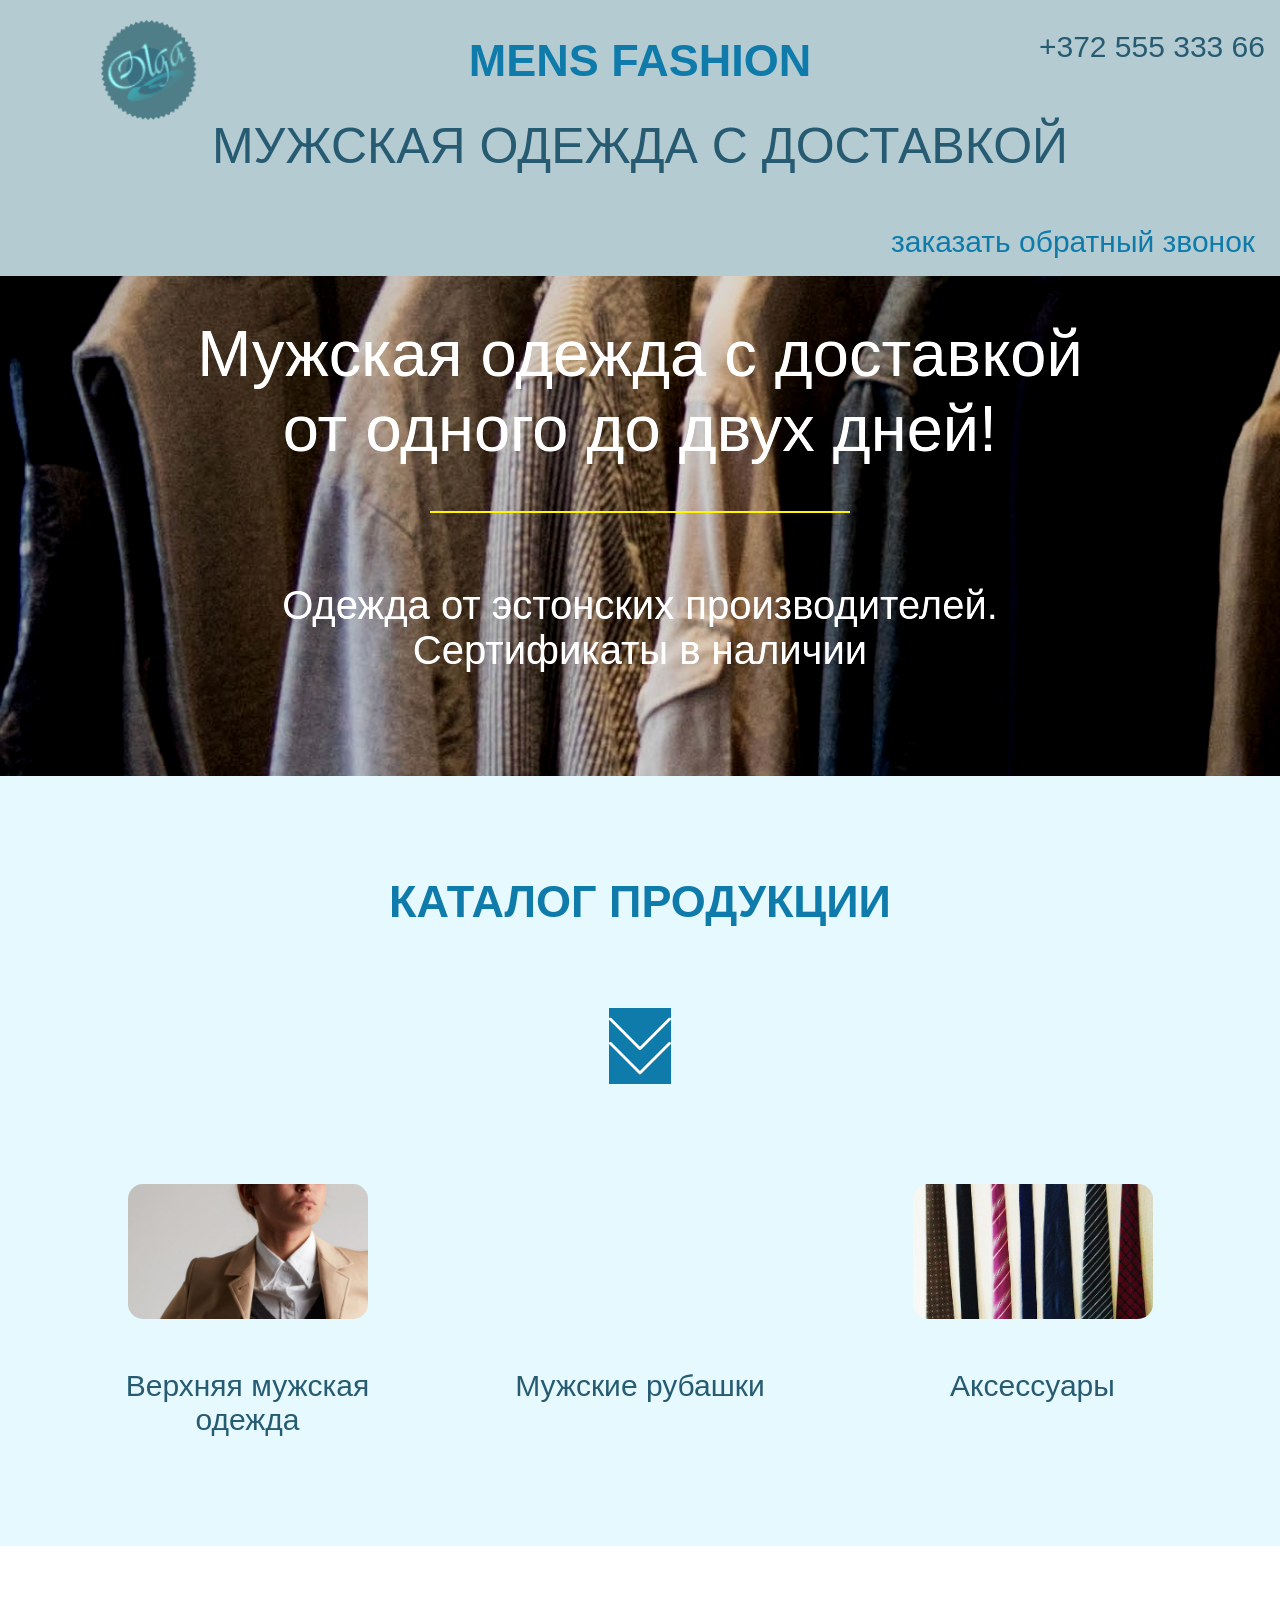
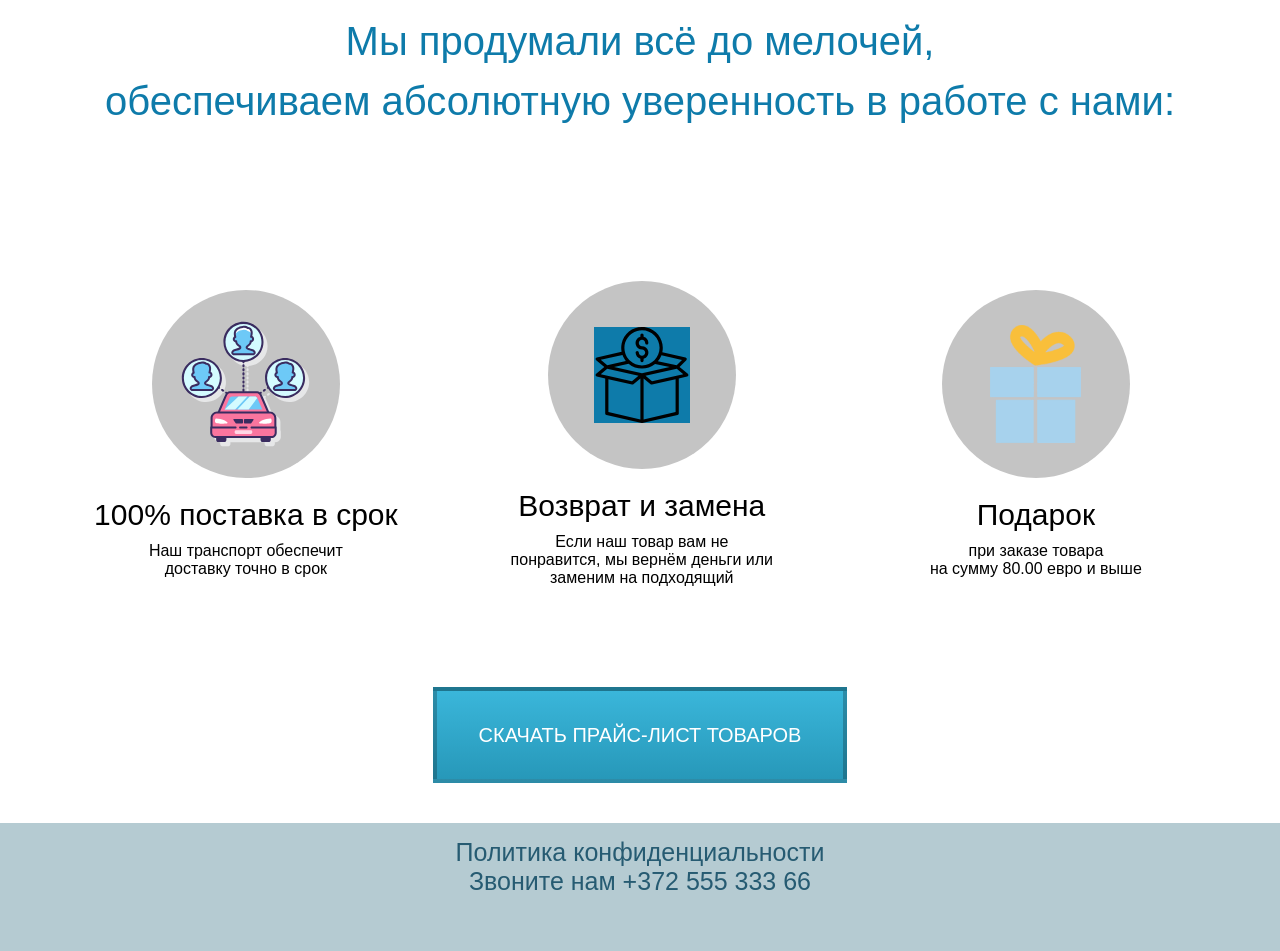
==== Landing Clothes/index.html @ 2e12d38f "Add files via upload New repository" ====
<!DOCTYPE html>
<html lang="en">
<head>
  <meta charset="UTF-8">
  <meta name="viewport" content="width=device-width, initial-scale=1.0">
  <!-- Styles -->
  <link rel="stylesheet" href="main.css">
  <!-- Google Fonts -->


  <title>Document</title>
</head>
<body>
  <!-- HEADER -->
  <section class="header-section section">
    <div class="header-container">
      <img src="img/logo.png" alt="logo" class="header-logo-img">
      <h1 class="ta-c header-logo-h1">MENS FASHION</h1>
      <p class="header-phonenumber">+372 555 333 66</p>
      <p class="ta-c header-title">МУЖСКАЯ ОДЕЖДА С ДОСТАВКОЙ</p>
      <a class="header-link" href="#">заказать обратный звонок</a>
    </div>
  </section>

  <!-- PROMO -->
  <section class="promo-section section">
    <div class="promo-container">
      <div class="promo-title-wrapper">
        <h2 class="ta-c">Мужская одежда с доставкой от одного до двух дней!</h2>
      </div>
      <div class="promo-line"></div>
      <div class="promo-content-wrapper">
        <p class="ta-c promo-content">Одежда от эстонских производителей. Сертификаты в наличии</p>
      </div>
    </div>
  </section>

  <!-- GOODS -->
  <section class="goods-section section">
    <div class="goods-container">
      <h1 class="ta-c">КАТАЛОГ ПРОДУКЦИИ</h1>
      <div class="goods-arrow-icon">
        <svg class="goods-arrow-svg" version="1.1" id="Capa_1" xmlns="http://www.w3.org/2000/svg" xmlns:xlink="http://www.w3.org/1999/xlink" x="0px" y="0px"
           viewBox="0 0 490.688 490.688" style="enable-background:new 0 0 490.688 490.688;" xml:space="preserve">
        <g>
          <path style="fill:#607D8B;" d="M472.328,216.529L245.213,443.665L18.098,216.529c-4.237-4.093-10.99-3.975-15.083,0.262
            c-3.992,4.134-3.992,10.687,0,14.82l234.667,234.667c4.165,4.164,10.917,4.164,15.083,0l234.667-234.667
            c4.093-4.237,3.975-10.99-0.262-15.083c-4.134-3.993-10.687-3.993-14.821,0L472.328,216.529z"/>
          <path style="fill:#607D8B;" d="M472.328,24.529L245.213,251.665L18.098,24.529c-4.237-4.093-10.99-3.975-15.083,0.262
            c-3.992,4.134-3.992,10.687,0,14.821l234.667,234.667c4.165,4.164,10.917,4.164,15.083,0L487.432,39.612
            c4.237-4.093,4.354-10.845,0.262-15.083c-4.093-4.237-10.845-4.354-15.083-0.262c-0.089,0.086-0.176,0.173-0.262,0.262
            L472.328,24.529z"/>
        </g>
        <path d="M245.213,469.415c-2.831,0.005-5.548-1.115-7.552-3.115L2.994,231.633c-4.093-4.237-3.975-10.99,0.262-15.083
          c4.134-3.992,10.687-3.992,14.82,0l227.136,227.115l227.115-227.136c4.237-4.093,10.99-3.975,15.083,0.262
          c3.993,4.134,3.993,10.687,0,14.821L252.744,466.279C250.748,468.28,248.04,469.408,245.213,469.415z"/>
        <path d="M245.213,277.415c-2.831,0.005-5.548-1.115-7.552-3.115L2.994,39.633c-4.093-4.237-3.975-10.99,0.262-15.083
          c4.134-3.992,10.687-3.992,14.821,0l227.136,227.115L472.328,24.529c4.093-4.237,10.845-4.354,15.083-0.262
          s4.354,10.845,0.262,15.083c-0.086,0.089-0.173,0.176-0.262,0.262L252.744,274.279C250.748,276.28,248.04,277.408,245.213,277.415z"
          />
        </svg>
      </div>
      <div class="goods-outer">
        <div class="goods-inner">
          <div class="goods-img1 goods-img"></div>
          <div class="goods-text-wrapper">
            <p class="ta-c goods-text">Верхняя мужская одежда</p>
          </div>
        </div>

        <div class="goods-inner">
          <div class="goods-img2 goods-img"></div>
          <div class="goods-text-wrapper">
            <p class="ta-c goods-text">Мужские рубашки</p>
          </div>
        </div>

        <div class="goods-inner">
          <div class="goods-img3 goods-img"></div>
          <div class="goods-text-wrapper">
            <p class="ta-c goods-text">Аксессуары</p>
          </div>
        </div>
      </div>
    </div>
  </section>

  <!-- FEATURES -->
  <section class="features-section section">
    <div class="features-container">
      <p class="ta-c features-title">Мы продумали всё до мелочей,<br>обеспечиваем абсолютную уверенность в работе с нами:</p>
      <div class="features-wrapper">
        <div class="features-feature">
          <div class="feature-img-wrapper">
            <img class="feature-img" src="img/car.svg" alt="item">
          </div>
          <p class="ta-c feature-title">100% поставка в срок</p>
          <p class="ta-c feature-text">Наш транспорт обеспечит<br>доставку точно в срок</p>
        </div>

        <div class="features-feature">
          <div class="feature-img-wrapper">
            <img class="feature-img feature-kaup" src="img/kaup.svg" alt="item">
          </div>
          <p class="ta-c feature-title">Возврат и замена</p>
          <p class="ta-c feature-text">Если наш товар вам не<br>понравится, мы вернём деньги или<br>заменим на подходящий</p>
        </div>

        <div class="features-feature">
          <div class="feature-img-wrapper">
            <img class="feature-img feature-gift" src="img/gift.png" alt="item">
          </div>
          <p class="ta-c feature-title">Подарок</p>
          <p class="ta-c feature-text">при заказе товара<br>на сумму 80.00 евро и выше</p>
        </div>
      </div>
      <button class="features-button">
        <p class="features-button-text">
          Скачать прайс-лист товаров
        </p>
      </button>
    </div>
  </section>

  <!-- FOOTER -->
  <section class="footer-section section">
    <div class="footer-container">
      <p class="ta-c footer-text">
        Политика конфиденциальности
      </p>
      <p class="ta-c footer-text">
        Звоните нам +372 555 333 66
      </p>
    </div>
  </section>
</body>
</html>
---- Landing Clothes/main.css ----
/*{
border: 1px solid red;
}/

/* COMMON */
body{
  margin: 0;
  box-sizing: border-box;
}

h1{
  margin: 0;
  font-family: arial;
  color: #0E7BAA;
  font-size: 45px;
}

h2{
  margin: 0;
  font-family: arial;
  color: #fff;
  font-size: 65px;
  font-weight: 100;
}

p{
  margin: 0;
  font-family: arial;
  font-size: 50px;
  font-weight: 100;
}

a{
  color: #0E7BAA;
  margin: 0;
  font-size: 30px;
  font-family: arial;
  text-decoration: none;
}

a:hover{
  text-decoration: underline;
}

.section{
  max-width: 1440px;
  margin: 0 auto;
}

.ta-c{
  text-align: center;
}

/* HEADER */
.header-container{
  background-color: #B5CBD2;
  position: relative;
  padding: 5px;
  min-height: 266px;
}

.header-logo-img{
  position: absolute;
  top: 20px;
  left: 100px;
  width: 100px;
  height: 100px;
}

.header-logo-h1{
  padding-top: 30px;
}

.header-phonenumber{
  position: absolute;
  top: 30px;
  right: 15px;
  font-family: arial;
  color: #265B72;
  font-size: 30px;
}

.header-title{
  color: #265B72;
  margin-top: 30px;
}

.header-link{
  margin-top: 50px;
  margin-right: 20px;
  float: right;
}


/* PROMO */
.promo-container{
  padding: 40px 0 60px 0;
  background-image: url("img/bg.png");
  background-repeat: no-repeat;
  background-size: cover;
  background-position: bottom;
  min-height: 400px;
  position: relative;
  z-index: -5;
  filter: contrast(120%);
}

.promo-container::before{
  content: "";
  position: absolute;
  top: 0;
  left: 0;
  right: 0;
  bottom: 0;
  width: 100%;
  height: 100%;
  background-color: rgba(0,0,0,.2);
  z-index: -1;
}

.promo-title-wrapper{
  max-width: 890px;
  margin: 0 auto;
}

.promo-line{
  margin: 0 auto;
  width: 420px;
  height: 2px;
  margin-top: 45px;
  background-color: #F9E215;
}

.promo-content-wrapper{
  margin: 0 auto;
  margin-top: 70px;
  max-width: 870px;
}

.promo-content{
  color: #fff;
  font-size: 40px;
}
/* GOODS */
.goods-container{
  background-color: #E6F9FF;
  min-height: 620px;
  padding: 100px 0 50px 0;
}

.goods-arrow-icon{
  width: 62px;
  height: 76px;
  margin: 0 auto;
  margin-top: 80px;
  background-color: #0E7BAA;
  display: flex;
  align-items: center;
}

.goods-arrow-svg{
  fill: #fff;
}

.goods-outer{
  display: flex;
  justify-content: space-evenly;
  margin: 0 auto;
  margin-top: 100px;
}

.goods-inner{
  display: flex;
 align-items: center;
 flex-direction: column;
 min-width: 290px
}

.goods-img{
  width: 240px;
  height: 135px;
  border-radius: 15px;
}

.goods-img1{
  background-image: url("img/coat.png");
  background-repeat: no-repeat;
  background-size: cover;
  background-position: center;
}

.goods-img2{
  background-image: url("img/shirts.png");
  background-repeat: no-repeat;
  background-size: cover;
  background-position: center;
}

.goods-img3{
  background-image: url("img/aksessuared.png");
  background-repeat: no-repeat;
  background-size: cover;
  background-position: center;
}

.goods-text-wrapper{
  max-width: 290px;
}

.goods-text{
  font-size: 30px;
  margin-top: 50px;
  color: #265B72;
}
/* FEATURES */
.features-container{
  padding: 65px 0 40px 0;
}

.features-title{
  font-size: 40px;
  color: #0E7BAA;
  line-height: 60px;
}

.features-wrapper{
  display: flex;
  justify-content: space-evenly;
  align-items: center;
  margin-top: 150px;
}

.features-feature{
  min-width: 300px;
}

.feature-img-wrapper{
  width: 188px;
  height: 188px;
  background-color: #C4C4C4;
  border-radius: 50%;
  display: flex;
  align-items: center;
  justify-content: center;
  margin: 0 auto;
}

.feature-img{
  width: 135px;
  height: 130px;
}

.feature-kaup{
  background-color: #0E7BAA;
  width: 96px;
  height: 96px;
}

.feature-gift{
  width: 91px;
  height: 118px;
}

.feature-title{
  font-size: 30px;
  margin-top: 20px;
}

.feature-text{
  font-size: 16px;
  margin-top: 10px;
}

.features-button{
  margin: 0 auto;
  margin-top: 100px;
  width: 414px;
  height: 96px;
  background-color: rgba(14, 123, 170, 0.73);
  background-image: linear-gradient(to top, #2798b9 0%, #3ab6da 100%);
  border: 4px solid rgba(0, 0, 0, 0.23);
  box-shadow: inset 0 0 0 rgba(0, 0, 0, 0.18);
  display: flex;
  align-items: center;
  justify-content: center;
  text-transform: uppercase;
  cursor: pointer;
}

.features-button:hover{
  background-color: rgba(14, 123, 170, 0.9);
}

.features-button-text{
  font-size: 20px;
  color: #fff;
}

/* FOOTER */
.footer-container{
  background-color: #B5CBD2;
  padding: 15px 0 55px 0;
}

.footer-text{
  font-size: 25px;
  color: #265B72;
  margin-top: 0px;
}
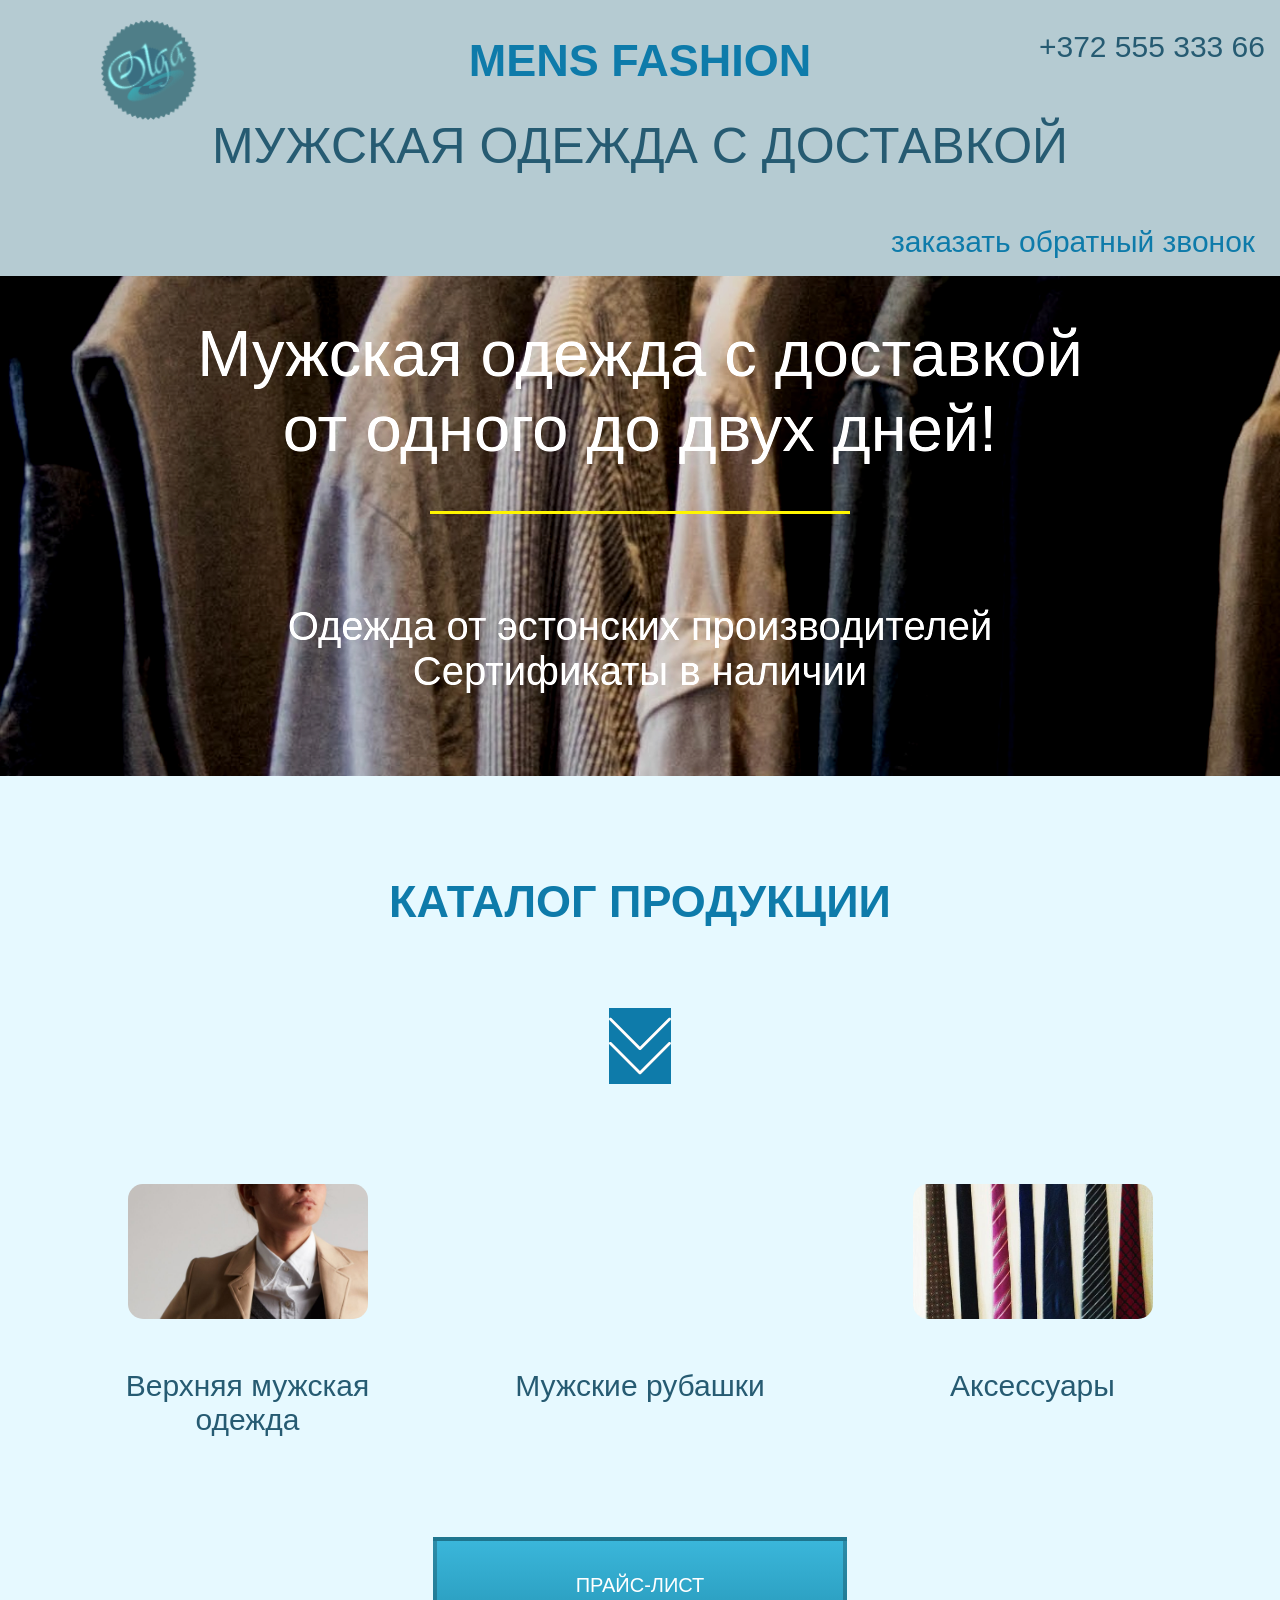
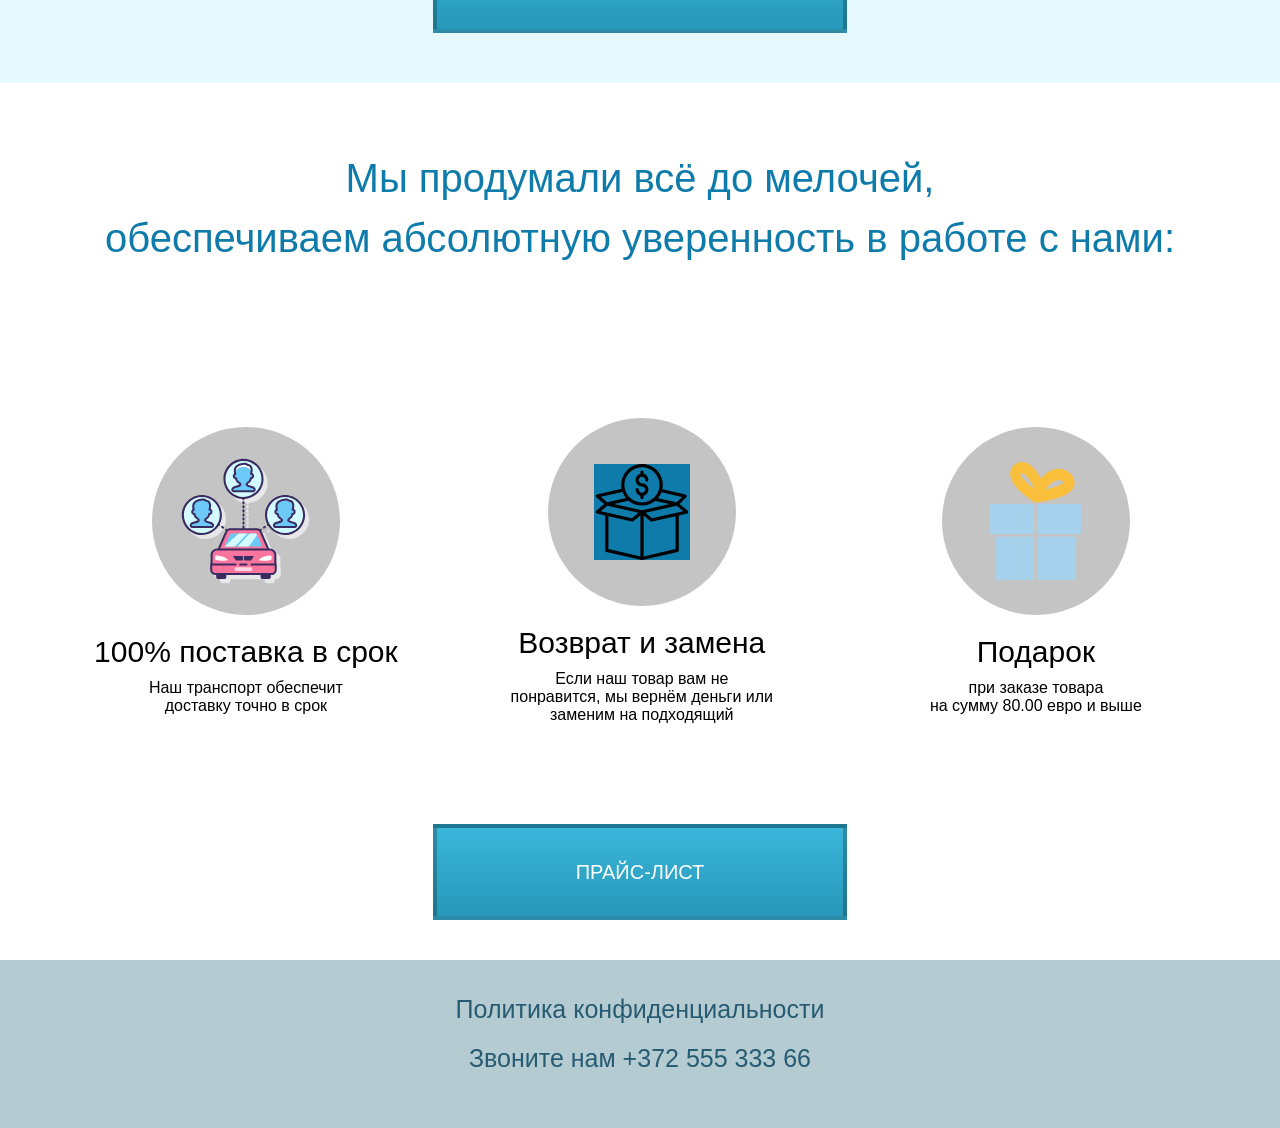
==== commit 53c1feed: "Add files via upload ispravlenije" ====
--- a/Landing Clothes/index.html
+++ b/Landing Clothes/index.html
@@ -30,7 +30,8 @@
       </div>
       <div class="promo-line"></div>
       <div class="promo-content-wrapper">
-        <p class="ta-c promo-content">Одежда от эстонских производителей. Сертификаты в наличии</p>
+        <p class="ta-c promo-content">Одежда от эстонских производителей
+        Сертификаты в наличии</p>
       </div>
     </div>
   </section>
@@ -82,6 +83,11 @@
           </div>
         </div>
       </div>
+      <button class="features-button">
+        <p class="features-button-text">
+          прайс-лист
+        </p>
+      </button>
     </div>
   </section>
 
@@ -116,7 +122,7 @@
       </div>
       <button class="features-button">
         <p class="features-button-text">
-          Скачать прайс-лист товаров
+          прайс-лист
         </p>
       </button>
     </div>
--- a/Landing Clothes/main.css
+++ b/Landing Clothes/main.css
@@ -126,21 +126,23 @@
 .promo-line{
   margin: 0 auto;
   width: 420px;
-  height: 2px;
+  height: 3px;
   margin-top: 45px;
   background-color: #F9E215;
 }
 
 .promo-content-wrapper{
   margin: 0 auto;
-  margin-top: 70px;
+  margin-top: 90px;
   max-width: 870px;
 }
 
 .promo-content{
   color: #fff;
   font-size: 40px;
-}
+  margin-top: 20px;
+}
+
 /* GOODS */
 .goods-container{
   background-color: #E6F9FF;
@@ -305,6 +307,6 @@
 .footer-text{
   font-size: 25px;
   color: #265B72;
-  margin-top: 0px;
-}
-
+  margin-top: 20px;
+}
+
